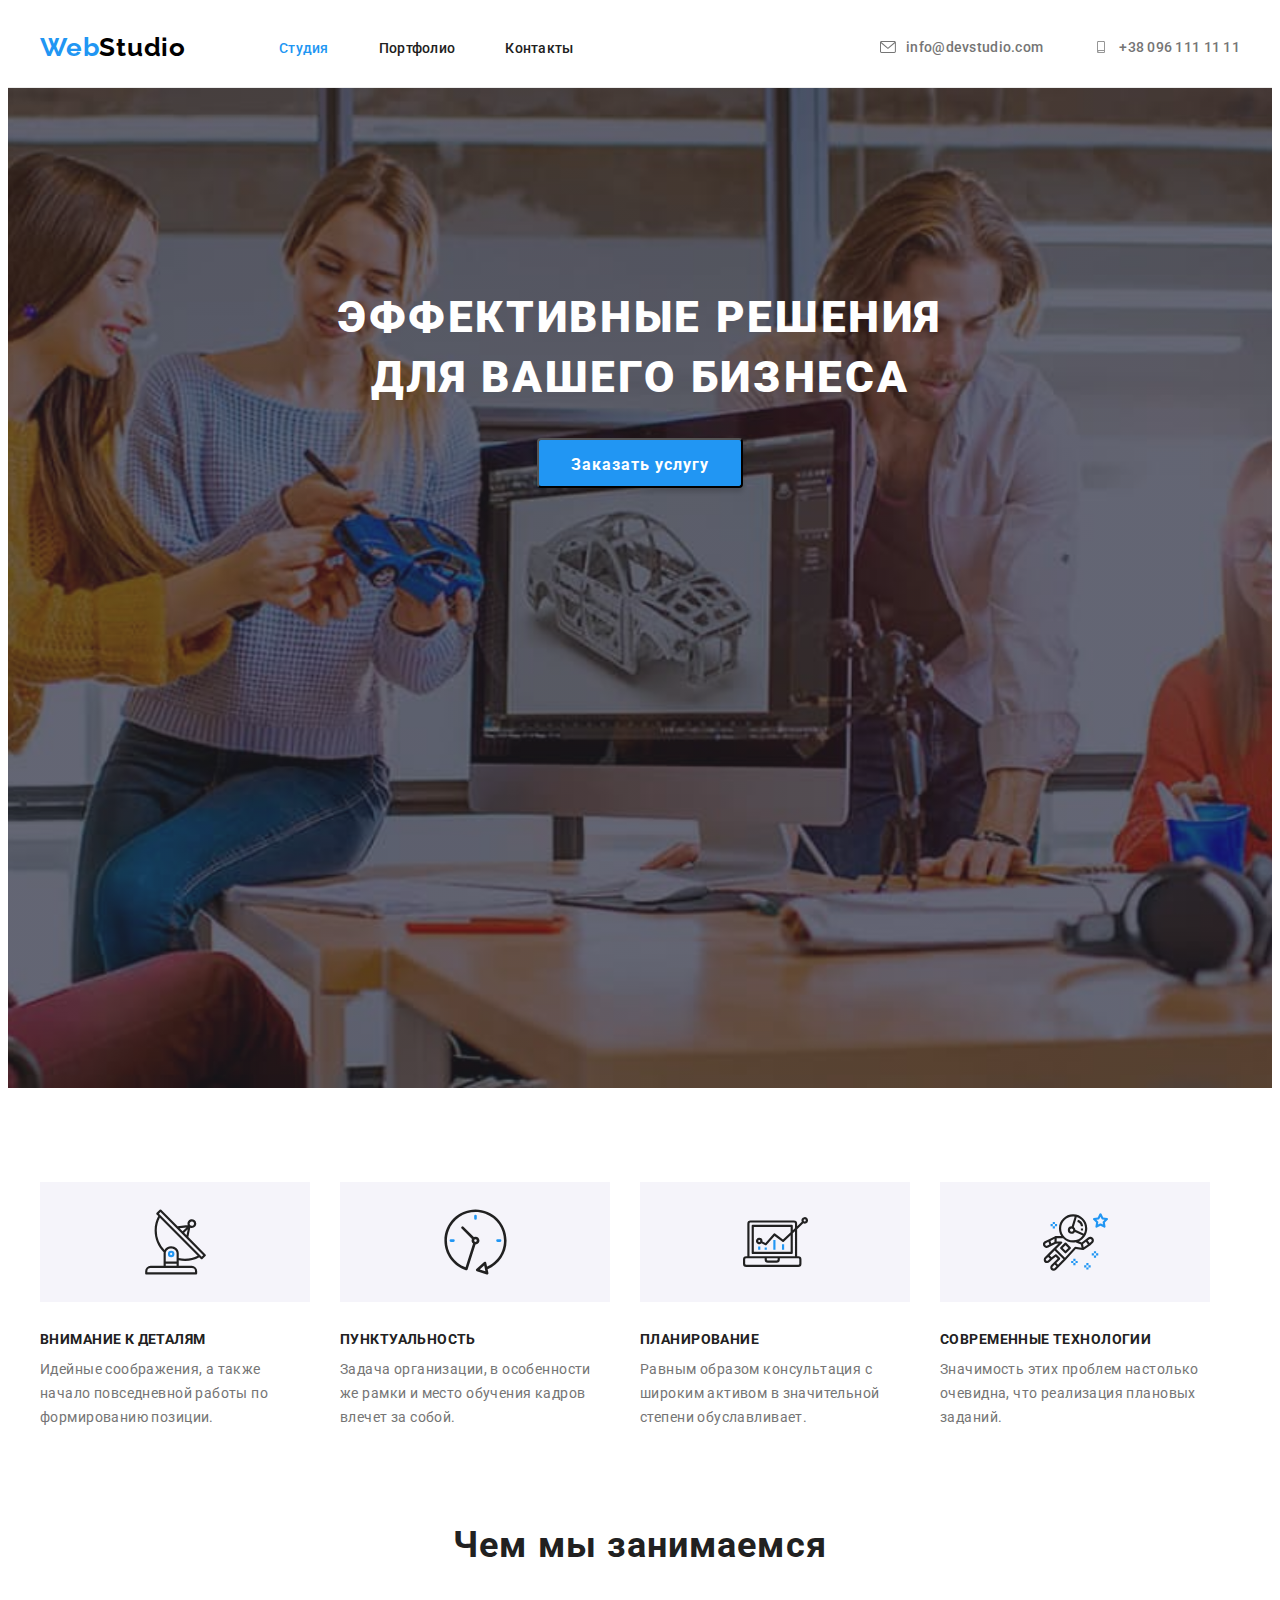
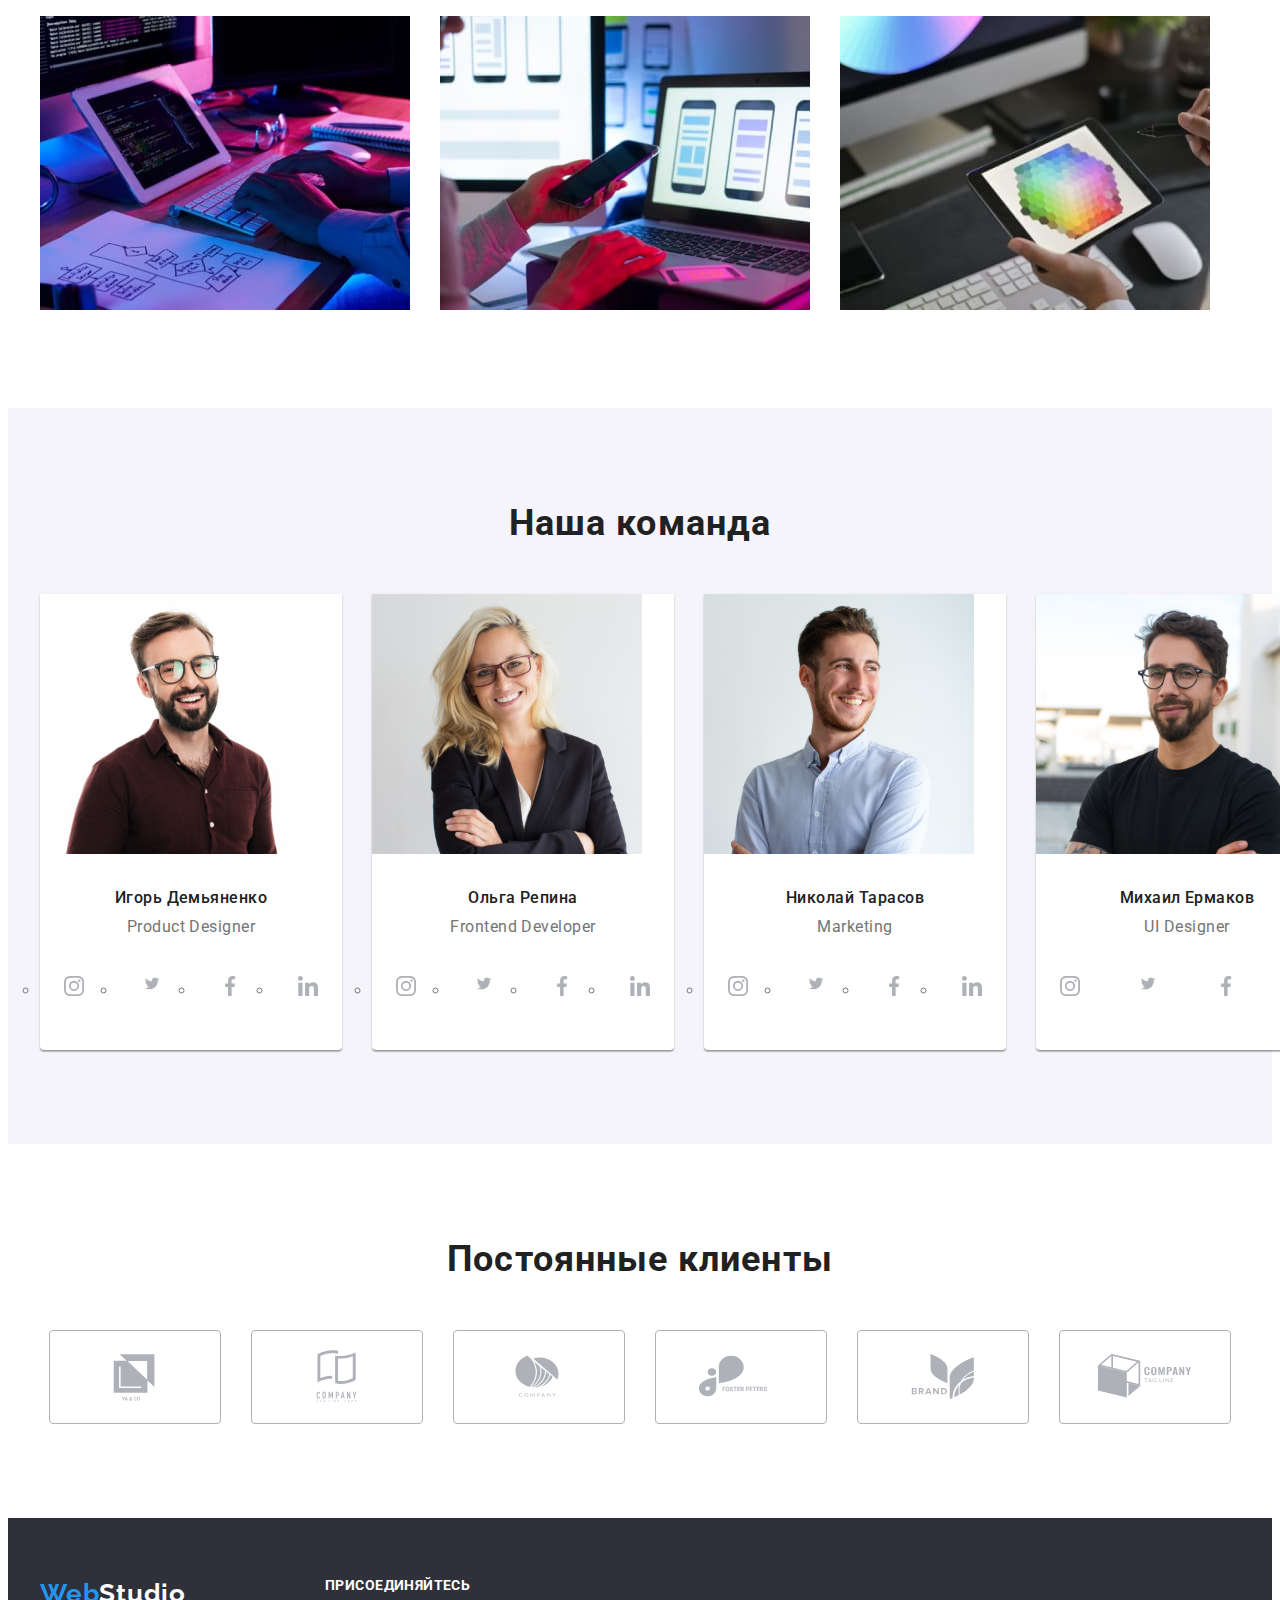
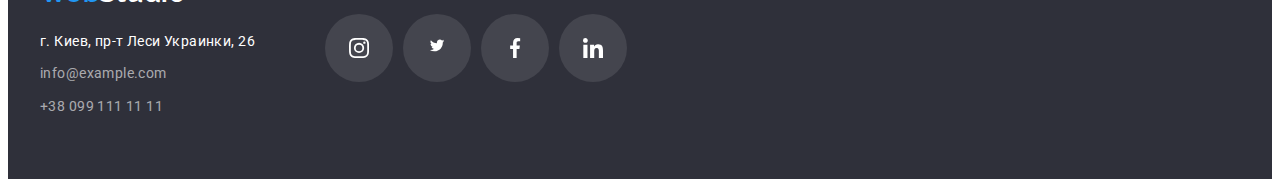
==== index.html @ 7f2b1e12 "додано оформлення фонового зображення та іконок" ====
<!DOCTYPE html>
<html lang="en">
<head>
    <meta charset="UTF-8">
    <meta http-equiv="X-UA-Compatible" content="IE=edge">
    <meta name="viewport" content="width=device-width, initial-scale=1.0">
    <title>Document</title>
    <link href="https://fonts.googleapis.com/css2?family=Raleway:wght@700&family=Roboto:wght@400;500;700;900&display=swap"
        rel="stylesheet"> 
    <link rel="stylesheet" href="https://cdnjs.cloudflare.com/ajax/libs/modern-normalize/1.1.0/modern-normalize.min.css"
        integrity="sha512-wpPYUAdjBVSE4KJnH1VR1HeZfpl1ub8YT/NKx4PuQ5NmX2tKuGu6U/JRp5y+Y8XG2tV+wKQpNHVUX03MfMFn9Q=="
        crossorigin="anonymous" referrerpolicy="no-referrer" />
    <link rel="stylesheet" href="./css/styles.css">
</head>
<body>

    <!--Page-Header-->

    <header class="page-header">
        <div class="container header-container">
        <nav class="main-nav"> 
         <a href="/" class="logo">Web<span class="studio-header">Studio</span></a>
         <ul class="site-nav list">
            <li class="site-nav-item"> <a href="./index.html" class="link current">Студия</a> </li>
            <li class="site-nav-item"> <a href="./portfolio.html"class="link">Портфолио</a> </li>
            <li class="site-nav-item"> <a href=""class="link">Контакты</a> </li>
         </ul>
        </nav>
        <ul class="contacts list">
            <li class="contacts-item"> <a href="mailto:info@devstudio.com" class="link">
                <svg class="contact-icon" width="16px" height="12px">
                    <use href="./images/symbol-defs.svg#icon-envelope"></use>
                </svg>
                info@devstudio.com</a></li>
            <li class="contacts-item"> <a href="tel:+380961111111" class="link">
                <svg class="contact-icon" width="16px" height="12px">
                    <use href="./images/symbol-defs.svg#icon-smartphone"></use>
                </svg>
                +38 096 111 11 11</a></li>
        </ul>
       </div>
    </header>
       
<main>
    <!--Hero-->
           <section class="hero">
               <div class="overlay">
            <h1 class="hero-title">Эффективные решения 
                для вашего бизнеса</h1>
            <button type="button" class="hero-button ">Заказать услугу</button>
        </div>
    </section>
    
<!--Features-->
    <section class="features section">
        <div class="container">
        <h2 class="section-title visually-hidden">Особенности</h2>
        <ul class="feature-list list">
            <li class="feature-item">
                <div class="feature-icons">
                    <svg class="feature-icon" width="65px" height="70px">
                    <use href="./images/symbol-defs.svg#icon-antenna"></use>
                </svg>
                </div>
                <h3 class="title">Внимание к деталям</h3>
                <p class="feature">Идейные соображения, а также начало повседневной работы по формированию позиции.</p>
            </li>
            <li class="feature-item">
                <div class="feature-icons">
                    <svg class="feature-icon" width="65px" height="70px">
                        <use href="./images/symbol-defs.svg#icon-clock"></use>
                    </svg>
                </div>
                <h3 class="title">Пунктуальность</h3>
                <p class="feature">Задача организации, в особенности же рамки и место обучения кадров влечет за собой.</p>
            </li>
            <li class="feature-item">
                <div class="feature-icons">
                    <svg class="feature-icon" width="65px" height="70px">
                        <use href="./images/symbol-defs.svg#icon-diagram"></use>
                    </svg>
                </div>
                <h3 class="title">Планирование</h3>
                <p class="feature">Равным образом консультация с широким активом в значительной степени обуславливает.</p>
            </li>
            <li class="feature-item">
                <div class="feature-icons">
                    <svg class="feature-icon" width="65px" height="70px">
                        <use href="./images/symbol-defs.svg#icon-astronaut"></use>
                    </svg>
                </div>
                <h3 class="title">Современные технологии</h3>
                <p class="feature">Значимость этих проблем настолько очевидна, что реализация плановых заданий.</p>
            </li>
        </ul>
    </div>
    </section>

<!--Work-->

    <section class="work section">
        <div class="container">
        <h2 class="section-title">Чем мы занимаемся</h2>
        <ul class="work-list list">
            <li class="work-item">
                <img src="./images/img.jpg" alt="Программист работает за столом в офисе" width="370">
            </li>
            <li class="work-item">
                <img src="./images/img2.jpg" alt="Дизайнеры разрабатывают приложения для смартфонов" width="370">
            </li>
            <li class="work-item">
                <img src="./images/img3.jpg" alt="Креативный художник веб-дизайна, работающий над выбором цвета на графическом планшете." width="370">
            </li>
        </ul>
    </div>
    </section>

<!--Team-->

    <section class="team section">
        <div class="container">
        <h2 class="section-title">Наша команда</h2>
        <ul class="team-members list">
            <li class="team-member-card">
                <img src="./images/photo.jpg" alt="Игорь Демьяненко" width="270">
              <div class="team-text">
                <h3 class="title">Игорь Демьяненко</h3>
                <p class="team-member">Product Designer</p> 
              </div>
              <ul class="team-icons">
                <li class="team-icon-box"><a href="" class="team-icon-link">
                <svg class="team-icon" width="20px" height="20px">
                <use href="./images/symbol-defs.svg#icon-instagram"></use>
                </svg> 
                </a></li>
            <li class="team-icon-box"><a href="" class="team-icon-link">
                <svg class="team-icon" width="20px" height="20px">
                    <use href="./images/symbol-defs.svg#icon-twitter"></use>
                </svg>
            </a></li>
            <li class="team-icon-box"> <a href="" class="team-icon-link">
                <svg class="team-icon" width="20px" height="20px">
                    <use href="./images/symbol-defs.svg#icon-facebook"></use>
                </svg>
            </a></li>        
             <li class="team-icon-box"><a href="" class="team-icon-link">
                <svg class="team-icon" width="20px" height="20px">
                    <use href="./images/symbol-defs.svg#icon-linkedin"></use>
                </svg>
            </a></li>
            </ul>
            
            </li>
            <li  class="team-member-card">
                <img src="./images/photo2.jpg" alt="Ольга Репина" width="270">
              <div class="team-text">
                <h3 class="title">Ольга Репина</h3>
                <p class="team-member">Frontend Developer</p>
              </div>
        <ul class="team-icons">
            <li class="team-icon-box"><a href="" class="team-icon-link">
                    <svg class="team-icon" width="20px" height="20px">
                        <use href="./images/symbol-defs.svg#icon-instagram"></use>
                    </svg>
                </a></li>
            <li class="team-icon-box"><a href="" class="team-icon-link">
                    <svg class="team-icon" width="20px" height="20px">
                        <use href="./images/symbol-defs.svg#icon-twitter"></use>
                    </svg>
                </a></li>
            <li class="team-icon-box"> <a href="" class="team-icon-link">
                    <svg class="team-icon" width="20px" height="20px">
                        <use href="./images/symbol-defs.svg#icon-facebook"></use>
                    </svg>
                </a></li>
            <li class="team-icon-box"><a href="" class="team-icon-link">
                    <svg class="team-icon" width="20px" height="20px">
                        <use href="./images/symbol-defs.svg#icon-linkedin"></use>
                    </svg>
                </a></li>
        </ul>
            </li>
            <li  class="team-member-card">
                <img src="./images/photo3.jpg" alt="Николай Тарасов" width="270">
              <div class="team-text">
                <h3 class="title">Николай Тарасов</h3>
                <p class="team-member">Marketing</p>
              </div>
            <ul class="team-icons">
                <li class="team-icon-box"><a href="" class="team-icon-link">
                        <svg class="team-icon" width="20px" height="20px">
                            <use href="./images/symbol-defs.svg#icon-instagram"></use>
                        </svg>
                    </a></li>
                <li class="team-icon-box"><a href="" class="team-icon-link">
                        <svg class="team-icon" width="20px" height="20px">
                            <use href="./images/symbol-defs.svg#icon-twitter"></use>
                        </svg>
                    </a></li>
                <li class="team-icon-box"> <a href="" class="team-icon-link">
                        <svg class="team-icon" width="20px" height="20px">
                            <use href="./images/symbol-defs.svg#icon-facebook"></use>
                        </svg>
                    </a></li>
                <li class="team-icon-box"><a href="" class="team-icon-link">
                        <svg class="team-icon" width="20px" height="20px">
                            <use href="./images/symbol-defs.svg#icon-linkedin"></use>
                        </svg>
                    </a></li>
            </ul>
            </li>
            <li class="team-member-card">
                <img src="./images/photo4.jpg" alt="Михаил Ермаков" width="270">
              <div class="team-text">  
                <h3 class="title">Михаил Ермаков</h3>
                <p class="team-member">UI Designer</p>
              </div>
            <ul class="team-icons list">
                <li class="team-icon-box"><a href="" class="team-icon-link">
                        <svg class="team-icon" width="20px" height="20px">
                            <use href="./images/symbol-defs.svg#icon-instagram"></use>
                        </svg>
                    </a></li>
                <li class="team-icon-box"><a href="" class="team-icon-link">
                        <svg class="team-icon" width="20px" height="20px">
                            <use href="./images/symbol-defs.svg#icon-twitter"></use>
                        </svg>
                    </a></li>
                <li class="team-icon-box"> <a href="" class="team-icon-link">
                        <svg class="team-icon" width="20px" height="20px">
                            <use href="./images/symbol-defs.svg#icon-facebook"></use>
                        </svg>
                    </a></li>
                <li class="team-icon-box"><a href="" class="team-icon-link">
                        <svg class="team-icon" width="20px" height="20px">
                            <use href="./images/symbol-defs.svg#icon-linkedin"></use>
                        </svg>
                    </a></li>
            </ul>
            </li>
        </ul>
        </div>
    </section>
</main>

<section class="clients section">
    <div class="container">
        <h2 class="section-title">Постоянные клиенты</h2>
        <ul class="clients-icons list">
            <li class="client-item">
                <a href="" class="client-icon-box">
                    <svg class="client-icon" width="106px" height="60px">
                        <use href="./images/symbol-defs.svg#icon-company1"></use>
                    </svg>
                </a>
            </li>
            <li class="client-item">
                <a href="" class="client-icon-box">
                    <svg class="client-icon" width="106px" height="60px">
                        <use href="./images/symbol-defs.svg#icon-company2"></use>
                    </svg>
                </a>
            </li>
            <li class="client-item">
                <a href="" class="client-icon-box">
                    <svg class="client-icon" width="106px" height="60px">
                        <use href="./images/symbol-defs.svg#icon-company3"></use>
                    </svg>
                </a>
            </li>
            <li class="client-item">
                <a href="" class="client-icon-box">
                    <svg class="client-icon" width="106px" height="60px">
                        <use href="./images/symbol-defs.svg#icon-company4"></use>
                    </svg>
                </a>
            </li>
            <li class="client-item">
                <a href="" class="client-icon-box">
                    <svg class="client-icon" width="106px" height="60px">
                        <use href="./images/symbol-defs.svg#icon-company5"></use>
                    </svg>
                </a>
            </li>
            <li class="client-item">
                <a href="" class="client-icon-box">
                    <svg class="client-icon" width="106px" height="60px">
                        <use href="./images/symbol-defs.svg#icon-company6"></use>
                    </svg>
                </a>
            </li>

            
            </li>
        </ul>
    </div>
</section>
    
<!--Footer-->

    <footer class="page-footer">
        <div class="container footer">
          <div class="address-box">
        <a href="" class="logo logo-footer">Web<span class="studio-footer">Studio</span> </a>
        <address>
            <ul class="address-list list">
                <li class="address-list-item"> <a href="https://goo.gl/maps/N1hMNwEdfDUZ16gV7" rel="noopener" target="_blank" class="link">г. Киев, пр-т Леси Украинки, 26</a></li>            
                <li class="address-list-item"><a href="mailto:info@example.com" class="contact link">info@example.com</a></li>
                <li class="address-list-item"><a href="tel:+380991111111" class="contact link">+38 099 111 11 11</a></li>
            </ul>
        </address>
        </div>

        <div class="network-icons">
            <h3 class="networks-title">присоединяйтесь</h3>
            <ul class="network-icons-list list">
                <li class="network-icon-box"><a href="" class="network-icon-link">
                        <svg class="network-icon" width="20px" height="20px">
                            <use href="./images/symbol-defs.svg#icon-instagram"></use>
                        </svg>
                    </a></li>
                <li class="network-icon-box"><a href="" class="network-icon-link">
                        <svg class="network-icon" width="20px" height="20px">
                            <use href="./images/symbol-defs.svg#icon-twitter"></use>
                        </svg>
                    </a></li>
                <li class="network-icon-box"> <a href="" class="network-icon-link">
                        <svg class="network-icon" width="20px" height="20px">
                            <use href="./images/symbol-defs.svg#icon-facebook"></use>
                        </svg>
                    </a></li>
                <li class="network-icon-box"><a href="" class="network-icon-link">
                        <svg class="network-icon" width="20px" height="20px">
                            <use href="./images/symbol-defs.svg#icon-linkedin"></use>
                        </svg>
                    </a></li>
            </ul>
        </div>
        </div>
    </footer>


</body>
</html>
---- css/styles.css ----
:root {
  --primary-text-color: #757575;
  --title-text-color: #212121;
  --accent-color: #2196f3;
  --primary-white-color: #ffffff;
  --background-color: #f5f4fa;
  --icon-color: #afb1b8;
}

body {
  background-color: var(--primary-white-color);
  color: var(--primary-text-color);
  font-family: Roboto, sans-serif;
}

.list {
  list-style: none;
  margin: 0;
  padding: 0;
}

.visually-hidden {
  position: absolute;
  white-space: nowrap;
  width: 1px;
  height: 1px;
  overflow: hidden;
  border: 0;
  padding: 0;
  clip: rect(0 0 0 0);
  clip-path: inset(50%);
  margin: -1px;
}

.container {
  margin-left: auto;
  margin-right: auto;
  width: 1200px;
  padding-left: 15px;
  padding-right: 15px;
}

/* Page Header */

.page-header {
  border-bottom: 1px solid #ececec;
  padding-top: 24px;
  padding-bottom: 24px;
}

/* Logo */

.logo {
  margin-right: 93px;

  color: var(--accent-color);
  font-family: Raleway, sans-serif;
  font-weight: 700;
  font-size: 26px;
  line-height: 1.2;
  letter-spacing: 0.03em;
  text-decoration: none;
}

.studio-header {
  color: #000000;
}

/* site-nav */
.header-container {
  display: flex;
  align-items: center;
}

.main-nav {
  display: flex;
  align-items: center;
}

.site-nav {
  display: flex;
}

.site-nav .link {
  color: var(--title-text-color);
  font-weight: 500;
  font-size: 14px;
  line-height: 1.15px;
  letter-spacing: 0.02em;
  text-decoration: none;
}

.site-nav .link:hover,
.site-nav .link:focus {
  color: var(--accent-color);
}

.site-nav .link.current {
  color: var(--accent-color);
}

.site-nav-item:not(:last-child) {
  margin-right: 50px;
}

/* Contacts */
.contacts {
  display: flex;
  margin-left: auto;
}
.contacts .link {
  display: inline-flex;
  align-items: center;

  color: var(--primary-text-color);
  font-weight: 500;
  font-size: 14px;
  line-height: 1.15;
  letter-spacing: 0.02em;
  text-decoration: none;
}

.contacts .link:hover,
.contacts .link:focus,
.contacts .link:hover svg,
.contacts .link:focus svg {
  color: var(--accent-color);
  fill: var(--accent-color);
}

.contacts-item:not(:last-child) {
  margin-right: 50px;
}

.contact-icon {
  margin-right: 10px;
  fill: var(--primary-text-color);
}

/* Hero */

.overlay {
  background-color: #2f303a;
  text-align: center;
  padding-top: 200px;
  padding-bottom: 200px;
  max-width: 1600px;
  height: 600px;
  margin-left: auto;
  margin-right: auto;
  background-image: linear-gradient(
      to right,
      rgba(47, 48, 58, 0.4),
      rgba(47, 48, 58, 0.4)
    ),
    url(../images/img-overlay.jpg);
  background-size: cover;
  background-position: center;
}
.hero-title {
  margin-top: 0;
  margin-bottom: 30px;
  margin-left: auto;
  margin-right: auto;
  width: 696px;

  color: var(--primary-white-color);
  font-family: Roboto;
  font-weight: 900;
  font-size: 44px;
  line-height: 1.36;
  letter-spacing: 0.06em;
  text-transform: uppercase;
}
.hero-button {
  display: inline-block;
  min-width: 200px;
  height: 50px;
  padding: 10px 32px;
  color: var(--primary-white-color);
  background-color: var(--accent-color);
  font-family: inherit;
  font-weight: 700;
  font-size: 16px;
  line-height: 1.87;
  letter-spacing: 0.06em;
  cursor: pointer;

  box-shadow: 0px 4px 4px rgba(0, 0, 0, 0.15);
  border-radius: 4px;
}

.hero-button:hover,
.hero-button:focus {
  background-color: var(--accent-color);
}

/* Section */

.section {
  padding-top: 94px;
  padding-bottom: 94px;
}

.section-title {
  margin-top: 0;
  margin-bottom: 50px;

  color: var(--title-text-color);
  font-size: 36px;
  line-height: 1.17;
  letter-spacing: 0.03em;
  text-align: center;
}

/* Features */
.feature-list {
  display: flex;
}

.feature-list .title {
  margin-top: 0;
  margin-bottom: 10px;

  color: var(--title-text-color);
  font-size: 14px;
  line-height: 1.14;
  letter-spacing: 0.03em;
  text-transform: uppercase;
}

.feature {
  margin-top: 0;
  margin-bottom: 0;
  font-size: 14px;
  line-height: 1.71;
  letter-spacing: 0.03em;
}

.feature-item {
  display: block;
  width: 270px;
  margin-right: 30px;
}

.feature-item:last-child {
  margin-right: 0;
}

.feature-icons {
  display: flex;
  align-items: center;
  justify-content: center;
  width: 270px;
  height: 120px;
  background-color: var(--background-color);
  margin-bottom: 30px;
}

/*Work*/

.work {
  padding-top: 0;
}

.work-list {
  display: flex;
}
.work-item:not(:last-child) {
  margin-right: 30px;
}

/* Team */

.team {
  background-color: var(--background-color);
}

.team-members .title {
  margin-top: 0;
  margin-bottom: 10px;

  color: var(--title-text-color);
  font-weight: 500;
  font-size: 16px;
  line-height: 1.19;
  letter-spacing: 0.03em;
  text-align: center;
}

.team-members {
  display: flex;
}

.team-member-card {
  background-color: var(--primary-white-color);
  box-shadow: 0px 1px 3px rgba(0, 0, 0, 0.12), 0px 1px 1px rgba(0, 0, 0, 0.14),
    0px 2px 1px rgba(0, 0, 0, 0.2);
  border-radius: 0px 0px 4px 4px;
}

.team-member-card:not(:last-child) {
  margin-right: 30px;
}

.team-text {
  padding-top: 30px;
  margin-bottom: 16px;
}

.team-member {
  margin-top: 0;
  margin-bottom: 0;

  font-size: 16px;
  line-height: 1.19;
  letter-spacing: 0.03em;
  text-align: center;
}

.team-icons {
  display: flex;
  justify-content: center;
  margin-bottom: 30px;
  padding: 0;
}

.team-icon-link {
  display: flex;
  justify-content: center;
  align-items: center;
  padding: 12px;
  width: 44px;
  height: 44px;
  border-radius: 50%;
  background-color: var(--primary-white-color);
}

.team-icon-box:not(:last-child) {
  margin-right: 10px;
}

.team-icon-link:hover,
.team-icon-link:focus,
.team-icon-link:hover svg,
.team-icon-link:focus svg {
  fill: var(--primary-white-color);
  background-color: var(--accent-color);
}

.team-icon {
  align-self: center;
  fill: var(--icon-color);
}

/* Buttons */

.filter {
  display: flex;
  justify-content: center;
  margin-bottom: 56px;
}

.filter-item:not(:last-child) {
  margin-right: 8px;
}

.btn {
  font-family: inherit;
  font-weight: 500;
  font-size: 16px;
  line-height: 1.62;
  letter-spacing: 0.03em;
  text-align: center;
  color: var(--title-text-color);
  background-color: var(--background-color);
  cursor: pointer;

  border-radius: 4px;
}

.btn:hover,
.btn:focus {
  box-shadow: 0px 3px 1px rgba(0, 0, 0, 0.1), 0px 1px 2px rgba(0, 0, 0, 0.08),
    0px 2px 2px rgba(255, 255, 255, 0.12);
}

.active {
  font-family: inherit;
  color: var(--primary-white-color);
  background-color: var(--accent-color);
}

/* Clients Section */

.clients-icons {
  display: flex;
  justify-content: center;
}

.client-icon-box {
  display: flex;
  justify-content: center;
  align-items: center;
  width: 170px;
  height: 92px;
  border: 1px solid var(--icon-color);
  border-radius: 4px;
}
.client-item {
  display: flex;
}

.client-item:not(:last-child) {
  margin-right: 30px;
}

.client-icon {
  fill: var(--icon-color);
}

.client-icon-box:hover,
.client-icon-box:focus,
.client-icon-box:hover svg,
.client-icon-box:focus svg {
  border-color: var(--accent-color);
  fill: var(--accent-color);
}
/* Examples */

.examples {
  display: flex;
  flex-wrap: wrap;
}

.example-card {
  margin-right: 30px;
  margin-bottom: 30px;
  width: 370px;
  background: var(--primary-white-color);
}

.example-card:hover {
  box-shadow: 0px 1px 1px rgba(0, 0, 0, 0.12), 0px 4px 4px rgba(0, 0, 0, 0.06),
    1px 4px 6px rgba(0, 0, 0, 0.16);
}

.example-card:nth-child(3n) {
  margin-right: 0;
}

.example-card:nth-last-child(-n + 3) {
  margin-bottom: 0;
}
.example {
  text-decoration: none;
}

.example-item {
  padding: 20px 24px;
  border-bottom: 1px solid #eeeeee;
  border-left: 1px solid #eeeeee;
  border-right: 1px solid #eeeeee;
}

.example .title {
  margin-top: 0;
  margin-bottom: 4px;

  color: var(--title-text-color);
  font-size: 18px;
  line-height: 2;
  letter-spacing: 0.06em;
}

.example .text {
  margin-top: 0;
  margin-bottom: 0;

  color: var(--primary-text-color);
  font-size: 16px;
  line-height: 1.87;
  letter-spacing: 0.03em;
}

/* Footer */

.footer {
  display: flex;
}

.address-box {
  margin-right: 70px;
}
.page-footer {
  padding-top: 60px;
  padding-bottom: 60px;
  background-color: #2f303a;
}

.logo-footer {
  display: block;
  margin-right: 0;
  margin-bottom: 20px;
}

.studio-footer {
  color: var(--primary-white-color);
}

.address-list-item:not(:last-child) {
  margin-bottom: 9px;
}

.address-list .link {
  color: #ffffff;
  font-style: normal;
  font-size: 14px;
  line-height: 1.71;
  letter-spacing: 0.03em;

  text-decoration: none;
}

.address-list .contact {
  color: rgba(255, 255, 255, 0.6);
}

.networks-title {
  margin-top: 0;
  margin-bottom: 20px;

  color: var(--primary-white-color);
  font-size: 14px;
  line-height: 1.14;
  letter-spacing: 0.03em;
  text-transform: uppercase;
}

.network-icons-list {
  display: flex;
  justify-content: center;
}

.network-icon-link {
  display: flex;
  justify-content: center;
  align-items: center;
  padding: 12px;
  width: 44px;
  height: 44px;
  border-radius: 50%;
  background-color: rgba(255, 255, 255, 0.1);
}

.network-icon-box:not(:last-child) {
  margin-right: 10px;
}

.network-icon-link:hover,
.network-icon-link:focus,
.network-icon-link:hover svg,
.network-icon-link:focus svg {
  background-color: var(--accent-color);
}

.network-icon {
  align-self: center;
  fill: var(--primary-white-color);
}
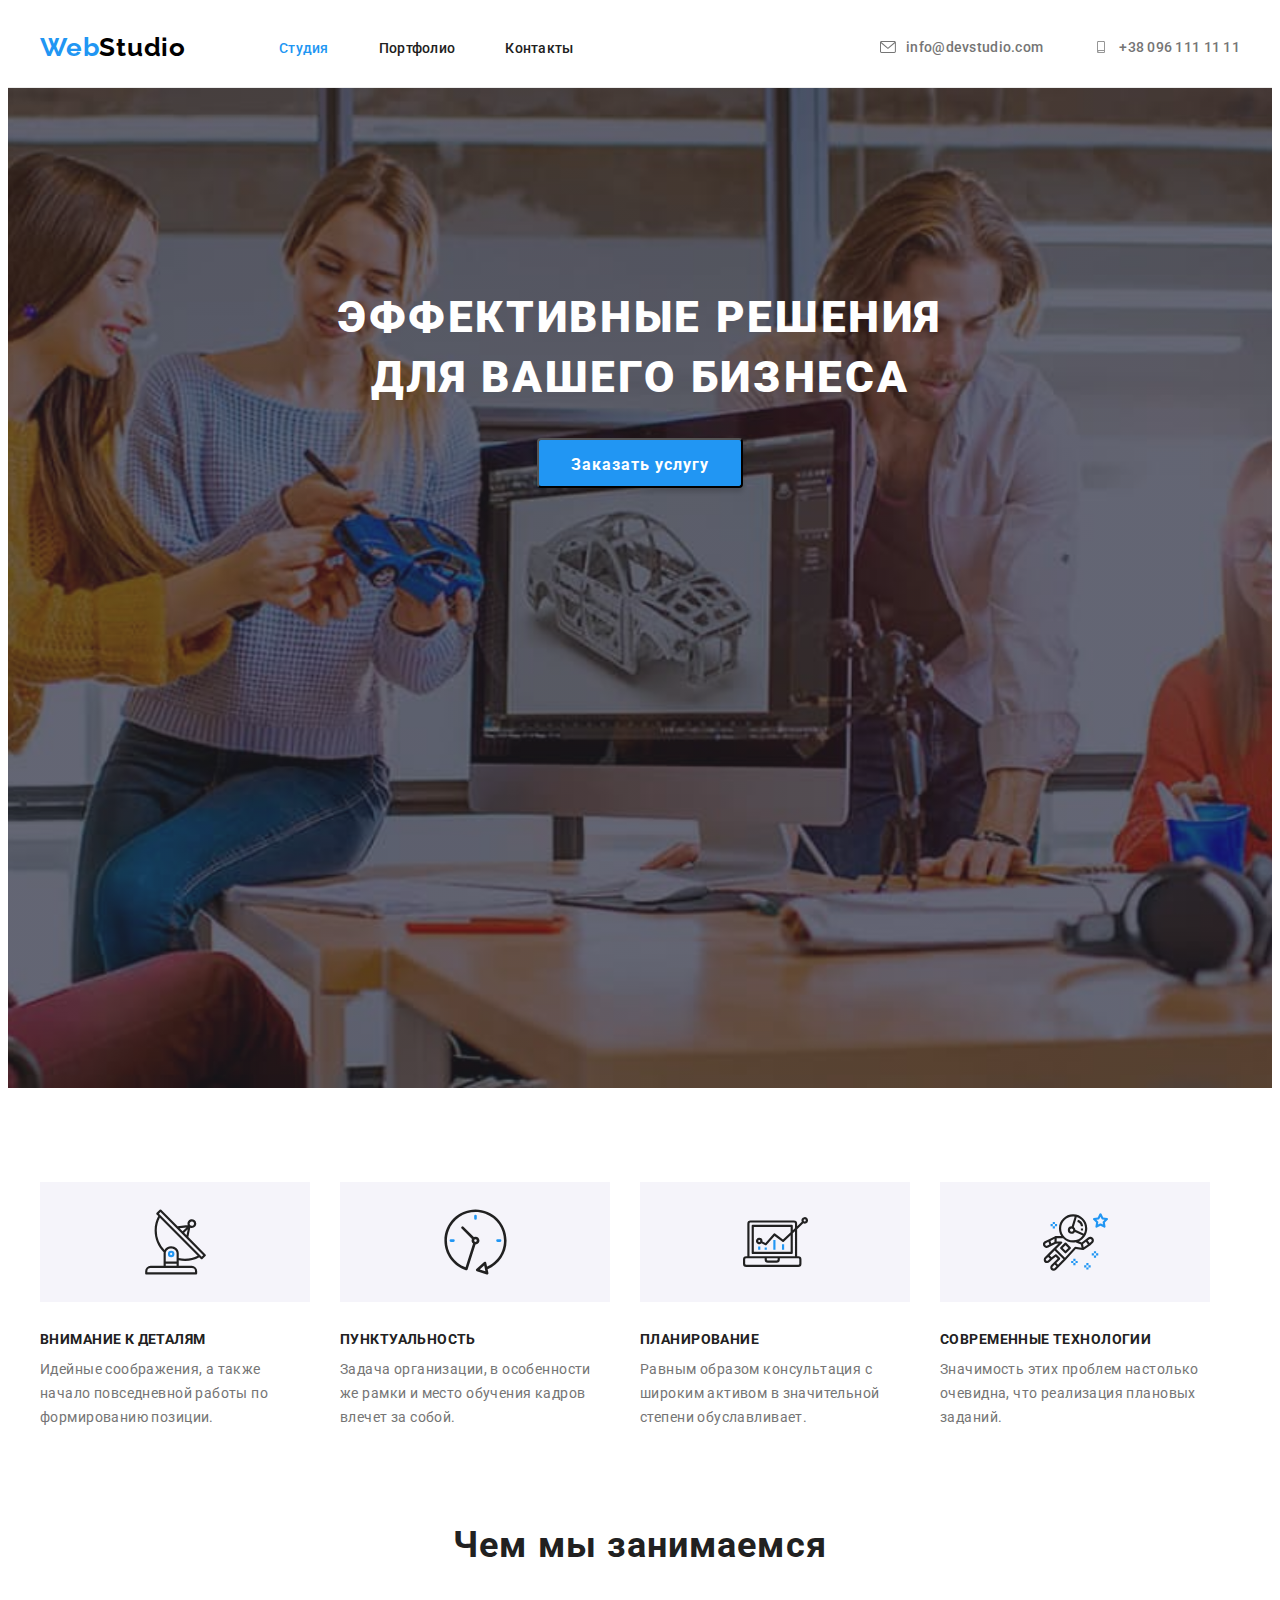
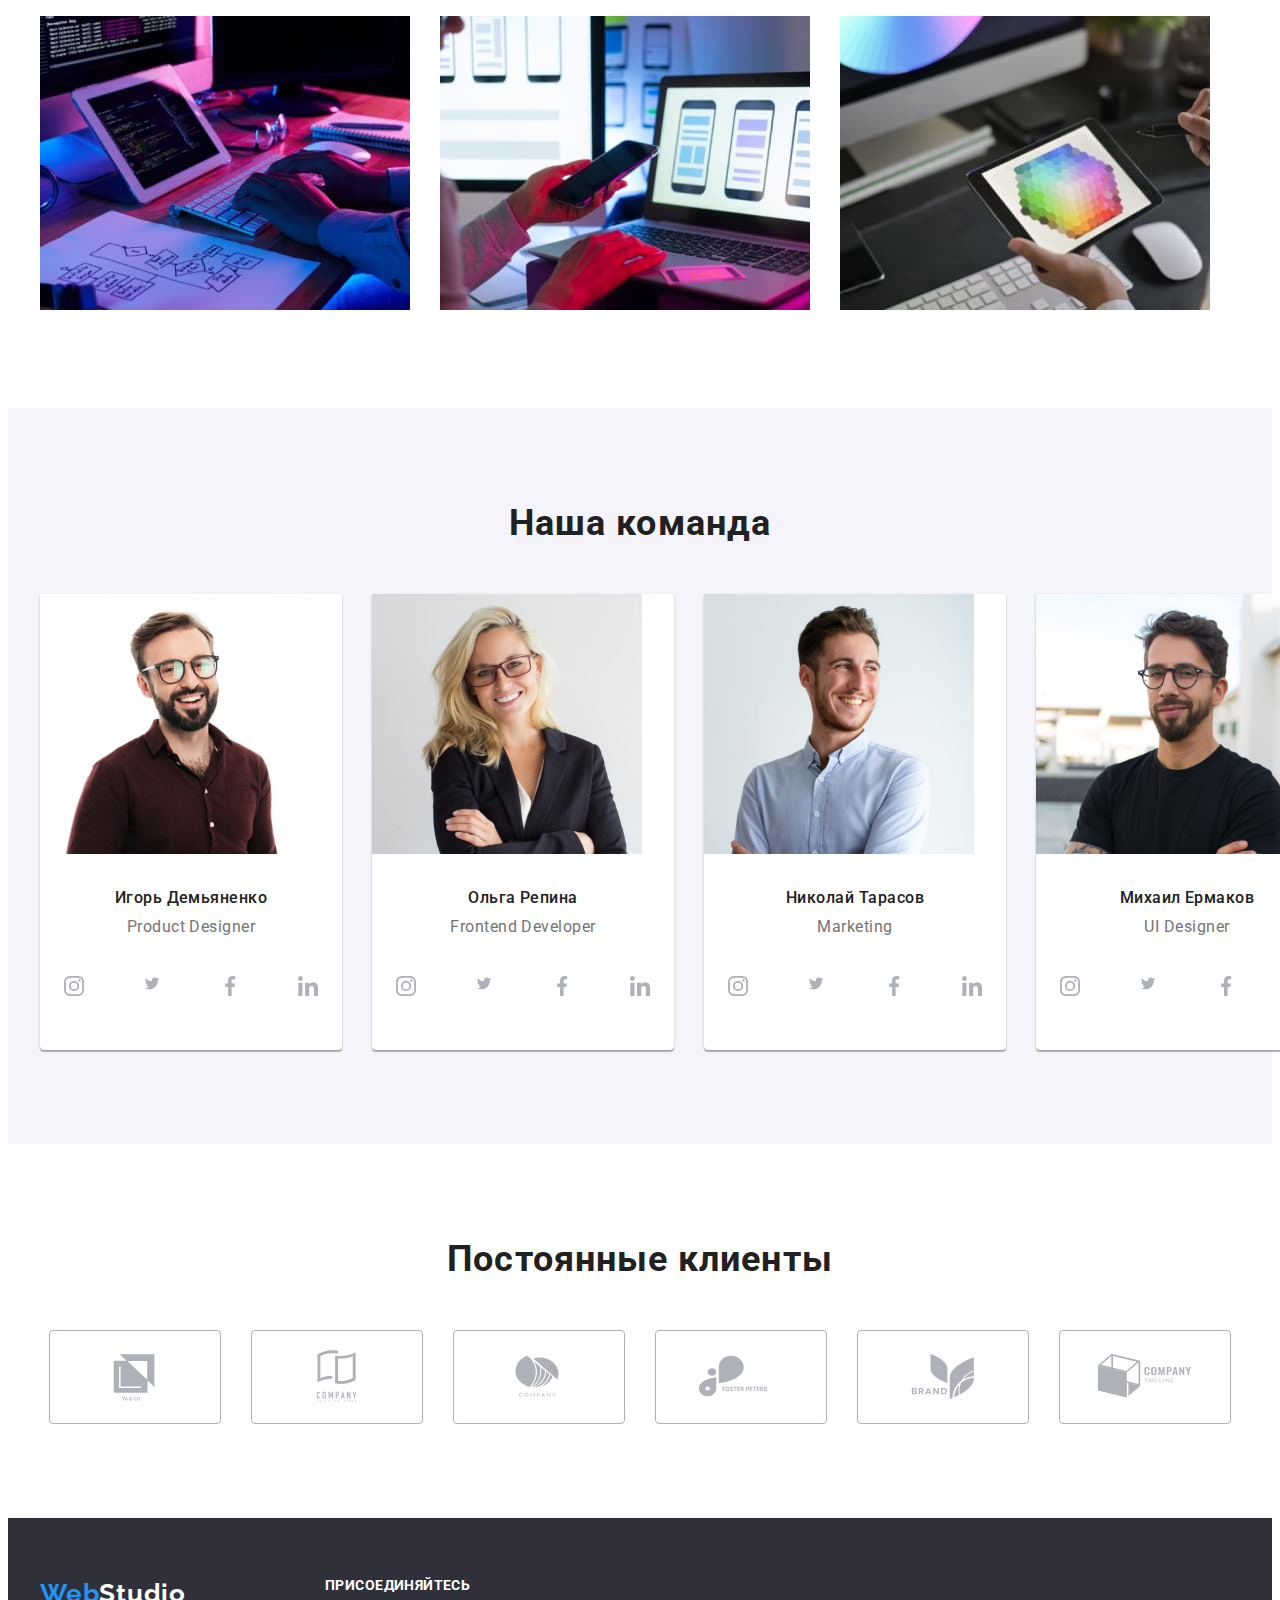
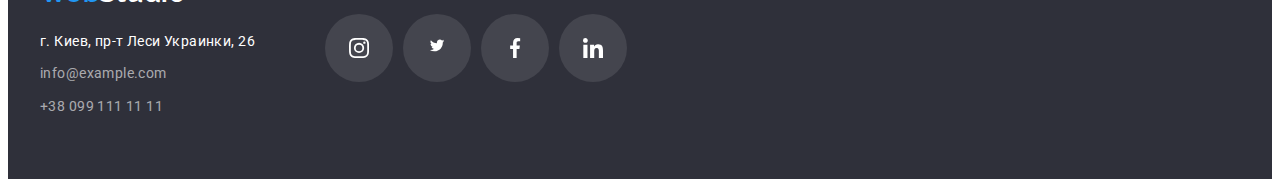
==== commit 26044711: "оформлення іконок та фонового зображення" ====
--- a/index.html
+++ b/index.html
@@ -127,7 +127,7 @@
                 <h3 class="title">Игорь Демьяненко</h3>
                 <p class="team-member">Product Designer</p> 
               </div>
-              <ul class="team-icons">
+              <ul class="team-icons list">
                 <li class="team-icon-box"><a href="" class="team-icon-link">
                 <svg class="team-icon" width="20px" height="20px">
                 <use href="./images/symbol-defs.svg#icon-instagram"></use>
@@ -157,7 +157,7 @@
                 <h3 class="title">Ольга Репина</h3>
                 <p class="team-member">Frontend Developer</p>
               </div>
-        <ul class="team-icons">
+        <ul class="team-icons list">
             <li class="team-icon-box"><a href="" class="team-icon-link">
                     <svg class="team-icon" width="20px" height="20px">
                         <use href="./images/symbol-defs.svg#icon-instagram"></use>
@@ -186,7 +186,7 @@
                 <h3 class="title">Николай Тарасов</h3>
                 <p class="team-member">Marketing</p>
               </div>
-            <ul class="team-icons">
+            <ul class="team-icons list">
                 <li class="team-icon-box"><a href="" class="team-icon-link">
                         <svg class="team-icon" width="20px" height="20px">
                             <use href="./images/symbol-defs.svg#icon-instagram"></use>
